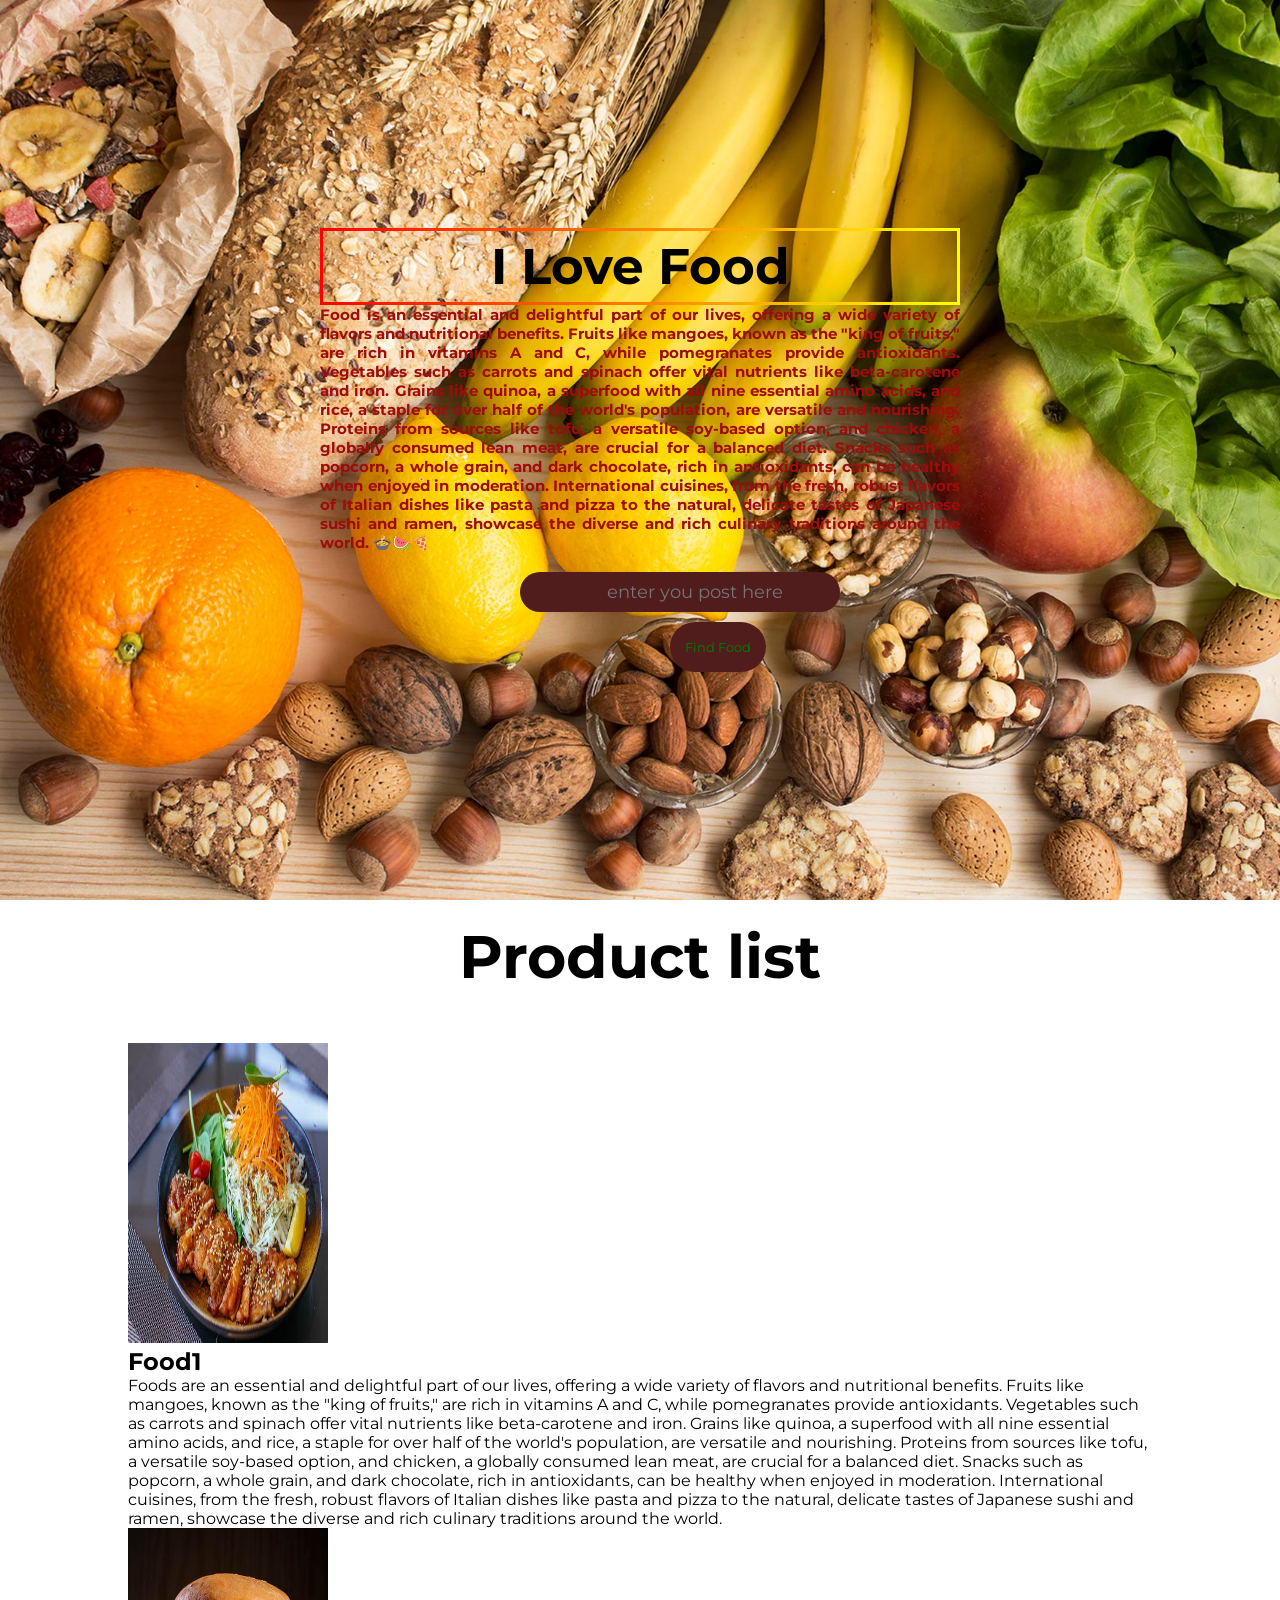
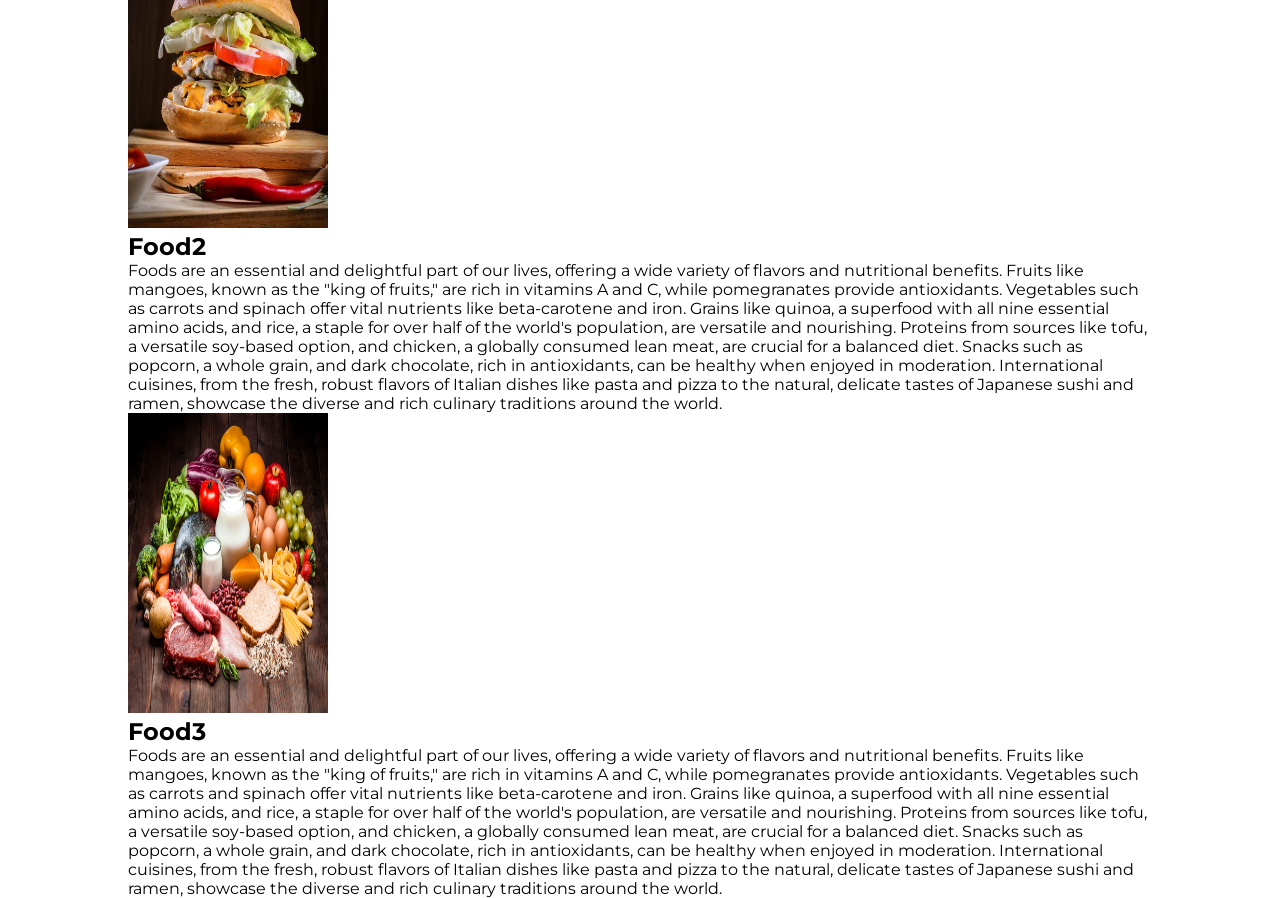
==== index.html @ 42e9f25b "portfolio management" ====
<!DOCTYPE html>
<html lang="en">
<head>
    <meta charset="UTF-8">
    <meta name="viewport" content="width=device-width, initial-scale=1.0">
    <title>mini css project</title>
    <link rel="stylesheet" href="styles.css"
</head>
<body>
    <section id="hero-img">
        <div class="hero-wrapper">
            <h1>I Love Food</h1>
            <p>
                Food is an essential and delightful part of our lives, offering a wide variety of flavors and nutritional benefits. Fruits like mangoes, known as the "king of fruits," are rich in vitamins A and C, while pomegranates provide antioxidants. Vegetables such as carrots and spinach offer vital nutrients like beta-carotene and iron. Grains like quinoa, a superfood with all nine essential amino acids, and rice, a staple for over half of the world's population, are versatile and nourishing. Proteins from sources like tofu, a versatile soy-based option, and chicken, a globally consumed lean meat, are crucial for a balanced diet. Snacks such as popcorn, a whole grain, and dark chocolate, rich in antioxidants, can be healthy when enjoyed in moderation. International cuisines, from the fresh, robust flavors of Italian dishes like pasta and pizza to the natural, delicate tastes of Japanese sushi and ramen, showcase the diverse and rich culinary traditions around the world. 🍲🍉🍕
            </p>
            <form action="" class="form-code">
                <input type="text" placeholder="enter you post here" /><br>
                <button type="submit">Find Food</button>
            </form>
        </div>
    </section>
    <h1 style="text-align: center; margin-top:20px; font-size:60px; ">Product list</h1>
    <section class="product">
        <div class="produc-list">
            <img src="images/food1.jpg" alt="" width="200" height="300" />
            <h2 class="product-heading">Food1</h2>
            <p>
              Foods are an essential and delightful part of our lives, offering a wide variety of flavors and nutritional benefits. Fruits like mangoes, known as the "king of fruits," are rich in vitamins A and C, while pomegranates provide antioxidants. Vegetables such as carrots and spinach offer vital nutrients like beta-carotene and iron. Grains like quinoa, a superfood with all nine essential amino acids, and rice, a staple for over half of the world's population, are versatile and nourishing. Proteins from sources like tofu, a versatile soy-based option, and chicken, a globally consumed lean meat, are crucial for a balanced diet. Snacks such as popcorn, a whole grain, and dark chocolate, rich in antioxidants, can be healthy when enjoyed in moderation. International cuisines, from the fresh, robust flavors of Italian dishes like pasta and pizza to the natural, delicate tastes of Japanese sushi and ramen, showcase the diverse and rich culinary traditions around the world.
            </p>
        </div>
        <div class="produc-list">
            <img src="images/food2.jpg" alt="" width="200" height="300" />
            <h2 class="product-heading">Food2</h2>
            <p>
              Foods are an essential and delightful part of our lives, offering a wide variety of flavors and nutritional benefits. Fruits like mangoes, known as the "king of fruits," are rich in vitamins A and C, while pomegranates provide antioxidants. Vegetables such as carrots and spinach offer vital nutrients like beta-carotene and iron. Grains like quinoa, a superfood with all nine essential amino acids, and rice, a staple for over half of the world's population, are versatile and nourishing. Proteins from sources like tofu, a versatile soy-based option, and chicken, a globally consumed lean meat, are crucial for a balanced diet. Snacks such as popcorn, a whole grain, and dark chocolate, rich in antioxidants, can be healthy when enjoyed in moderation. International cuisines, from the fresh, robust flavors of Italian dishes like pasta and pizza to the natural, delicate tastes of Japanese sushi and ramen, showcase the diverse and rich culinary traditions around the world.  
            </p>
        </div>
        <div class="produc-list">
            <img src="images/food3.jpg" alt="" width="200" height="300" />
            <h2 class="product-heading">Food3</h2>
            <p>
              Foods are an essential and delightful part of our lives, offering a wide variety of flavors and nutritional benefits. Fruits like mangoes, known as the "king of fruits," are rich in vitamins A and C, while pomegranates provide antioxidants. Vegetables such as carrots and spinach offer vital nutrients like beta-carotene and iron. Grains like quinoa, a superfood with all nine essential amino acids, and rice, a staple for over half of the world's population, are versatile and nourishing. Proteins from sources like tofu, a versatile soy-based option, and chicken, a globally consumed lean meat, are crucial for a balanced diet. Snacks such as popcorn, a whole grain, and dark chocolate, rich in antioxidants, can be healthy when enjoyed in moderation. International cuisines, from the fresh, robust flavors of Italian dishes like pasta and pizza to the natural, delicate tastes of Japanese sushi and ramen, showcase the diverse and rich culinary traditions around the world.  
            </p>
        </div>
    </section>
</body>
</html>
---- styles.css ----
@import url('https://fonts.googleapis.com/css2?family=Chango&family=Montserrat:ital,wght@0,100..900;1,100..900&family=Roboto:wght@100;400&display=swap');


* {
    margin: 0;
    padding: 0;
    box-sizing: border-box;
    font-family: "Montserrat", serif;
}

#hero-img {
    background-image: url("images/food5.jpg");
    width: 100%;
    height: 100vh;
    background-position: center center;
    background-size: cover;
    background-repeat: no-repeat;
    position: relative;
}

.hero-wrapper {
    color: #fff;
    position: absolute;
    top: 50%;
    left: 50%;
    transform: translate(-50%, -50%);
}

.hero-wrapper h1 {
    font-size: 50px;
    font-weight: bold;
    text-align: center;
    color: black;
    border: 3px solid;
    padding: 5px;
    border-image: linear-gradient(to right, red, yellow);
    border-image-slice: 1;
}

.hero-wrapper p {
    text-align: center;
    font-size: 15px;
    color: rgb(158, 12, 12);
    /* background-color: rgba(0, 0, 255, 0.141); */
    text-align: justify;
    font-weight: bold;
}

.hero-wrapper .form-code {
    display: block;
    width: 100%;
    margin-left: 200px;
    margin-top: 20px;
}

.hero-wrapper .form-code input {
    border-radius: 30px;
    height: 40px;
    width: 50%;
    outline: none;
    border: none;
    background-color: rgb(80, 28, 28);
    color: white;
    font-size: large;
    text-align: center;
}

.hero-wrapper .form-code input::placeholder {
    padding-left: 30px;
}

.hero-wrapper .form-code button {
    width: 15%;
    height: 50px;
    margin-top: 10px;
    text-align: center;
    margin-left: 150px;
    border-radius: 30px;
    outline: none;
    border: none;
    background-color: rgb(80, 28, 28);
    color: green;
    transition: 0.5s;
}

.hero-wrapper .form-code button:hover {
    background-color: transparent;
    border: 2px solid black;
}

/* product List */
.product {
    width: 80%;
    margin-left: auto;
    margin-right: auto;
    margin-top: 50px;
}

.product-list {
    float: left;
    width: 33.33%;

}
 .product-list img {
    display: flex;
 }

 .product-list h2 {
    text-align: center;
 }
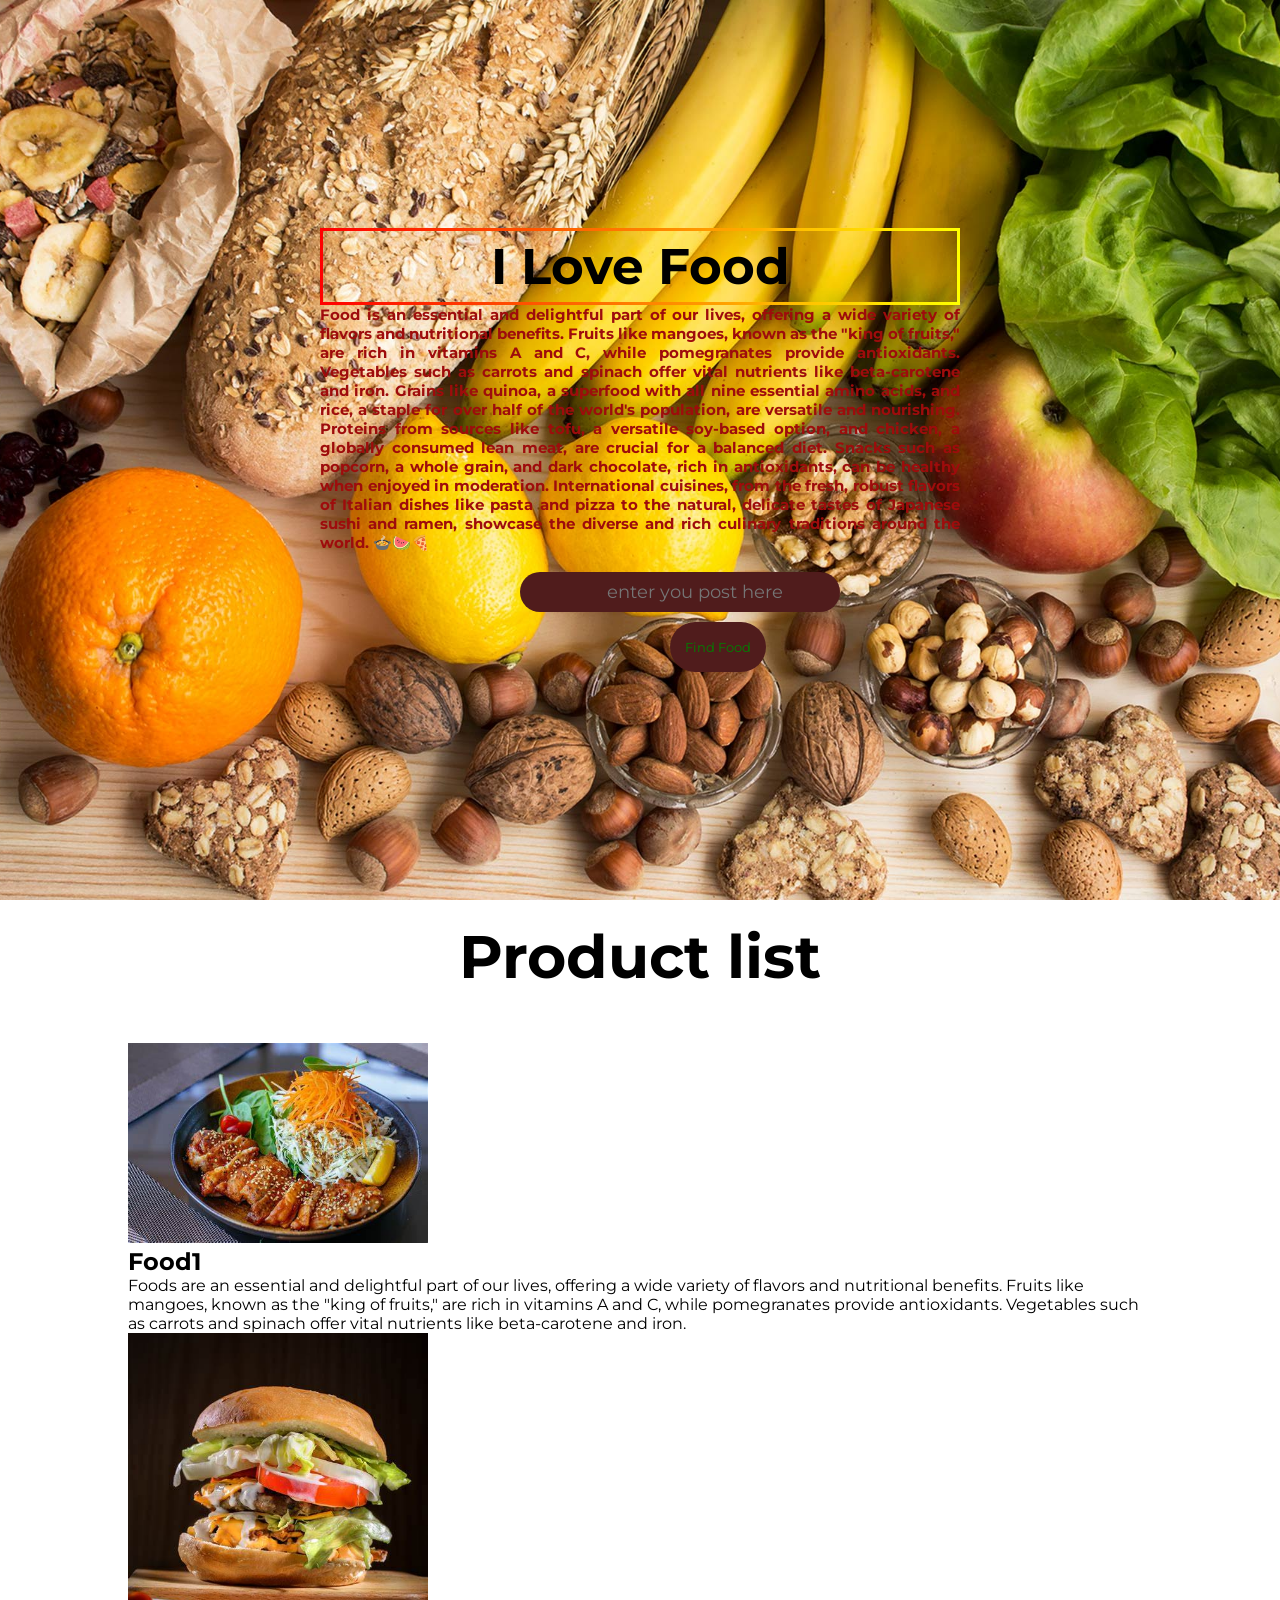
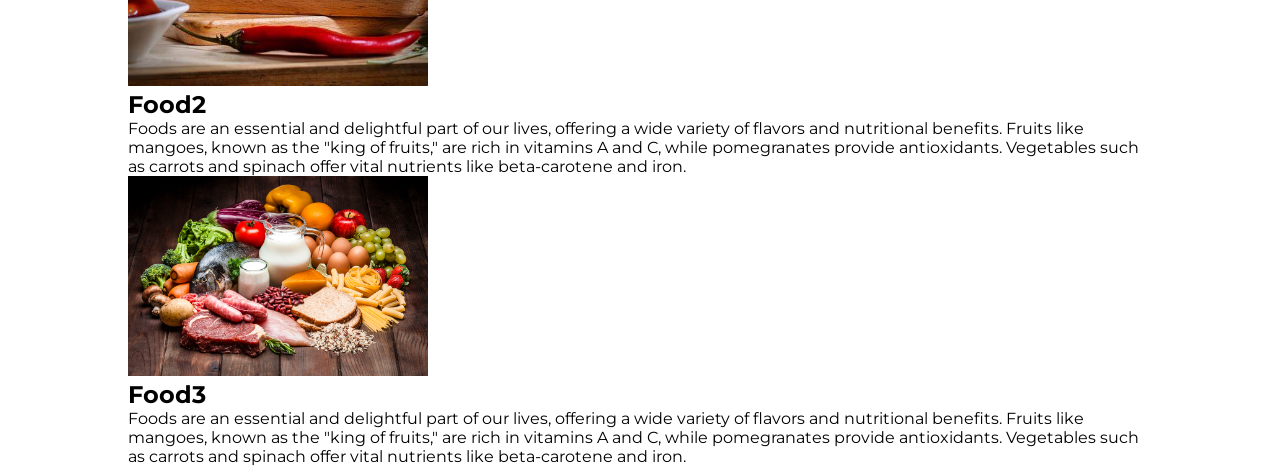
==== commit 79d9b142: "latest" ====
--- a/index.html
+++ b/index.html
@@ -22,24 +22,24 @@
     <h1 style="text-align: center; margin-top:20px; font-size:60px; ">Product list</h1>
     <section class="product">
         <div class="produc-list">
-            <img src="images/food1.jpg" alt="" width="200" height="300" />
+            <img src="images/food1.jpg" alt="" width="300" height="auto" />
             <h2 class="product-heading">Food1</h2>
             <p>
-              Foods are an essential and delightful part of our lives, offering a wide variety of flavors and nutritional benefits. Fruits like mangoes, known as the "king of fruits," are rich in vitamins A and C, while pomegranates provide antioxidants. Vegetables such as carrots and spinach offer vital nutrients like beta-carotene and iron. Grains like quinoa, a superfood with all nine essential amino acids, and rice, a staple for over half of the world's population, are versatile and nourishing. Proteins from sources like tofu, a versatile soy-based option, and chicken, a globally consumed lean meat, are crucial for a balanced diet. Snacks such as popcorn, a whole grain, and dark chocolate, rich in antioxidants, can be healthy when enjoyed in moderation. International cuisines, from the fresh, robust flavors of Italian dishes like pasta and pizza to the natural, delicate tastes of Japanese sushi and ramen, showcase the diverse and rich culinary traditions around the world.
+              Foods are an essential and delightful part of our lives, offering a wide variety of flavors and nutritional benefits. Fruits like mangoes, known as the "king of fruits," are rich in vitamins A and C, while pomegranates provide antioxidants. Vegetables such as carrots and spinach offer vital nutrients like beta-carotene and iron.
             </p>
         </div>
         <div class="produc-list">
-            <img src="images/food2.jpg" alt="" width="200" height="300" />
+            <img src="images/food2.jpg" alt="" width="300" height="auto" />
             <h2 class="product-heading">Food2</h2>
             <p>
-              Foods are an essential and delightful part of our lives, offering a wide variety of flavors and nutritional benefits. Fruits like mangoes, known as the "king of fruits," are rich in vitamins A and C, while pomegranates provide antioxidants. Vegetables such as carrots and spinach offer vital nutrients like beta-carotene and iron. Grains like quinoa, a superfood with all nine essential amino acids, and rice, a staple for over half of the world's population, are versatile and nourishing. Proteins from sources like tofu, a versatile soy-based option, and chicken, a globally consumed lean meat, are crucial for a balanced diet. Snacks such as popcorn, a whole grain, and dark chocolate, rich in antioxidants, can be healthy when enjoyed in moderation. International cuisines, from the fresh, robust flavors of Italian dishes like pasta and pizza to the natural, delicate tastes of Japanese sushi and ramen, showcase the diverse and rich culinary traditions around the world.  
+              Foods are an essential and delightful part of our lives, offering a wide variety of flavors and nutritional benefits. Fruits like mangoes, known as the "king of fruits," are rich in vitamins A and C, while pomegranates provide antioxidants. Vegetables such as carrots and spinach offer vital nutrients like beta-carotene and iron.
             </p>
         </div>
         <div class="produc-list">
-            <img src="images/food3.jpg" alt="" width="200" height="300" />
+            <img src="images/food3.jpg" alt="" width="300" height="auto" />
             <h2 class="product-heading">Food3</h2>
             <p>
-              Foods are an essential and delightful part of our lives, offering a wide variety of flavors and nutritional benefits. Fruits like mangoes, known as the "king of fruits," are rich in vitamins A and C, while pomegranates provide antioxidants. Vegetables such as carrots and spinach offer vital nutrients like beta-carotene and iron. Grains like quinoa, a superfood with all nine essential amino acids, and rice, a staple for over half of the world's population, are versatile and nourishing. Proteins from sources like tofu, a versatile soy-based option, and chicken, a globally consumed lean meat, are crucial for a balanced diet. Snacks such as popcorn, a whole grain, and dark chocolate, rich in antioxidants, can be healthy when enjoyed in moderation. International cuisines, from the fresh, robust flavors of Italian dishes like pasta and pizza to the natural, delicate tastes of Japanese sushi and ramen, showcase the diverse and rich culinary traditions around the world.  
+              Foods are an essential and delightful part of our lives, offering a wide variety of flavors and nutritional benefits. Fruits like mangoes, known as the "king of fruits," are rich in vitamins A and C, while pomegranates provide antioxidants. Vegetables such as carrots and spinach offer vital nutrients like beta-carotene and iron.
             </p>
         </div>
     </section>
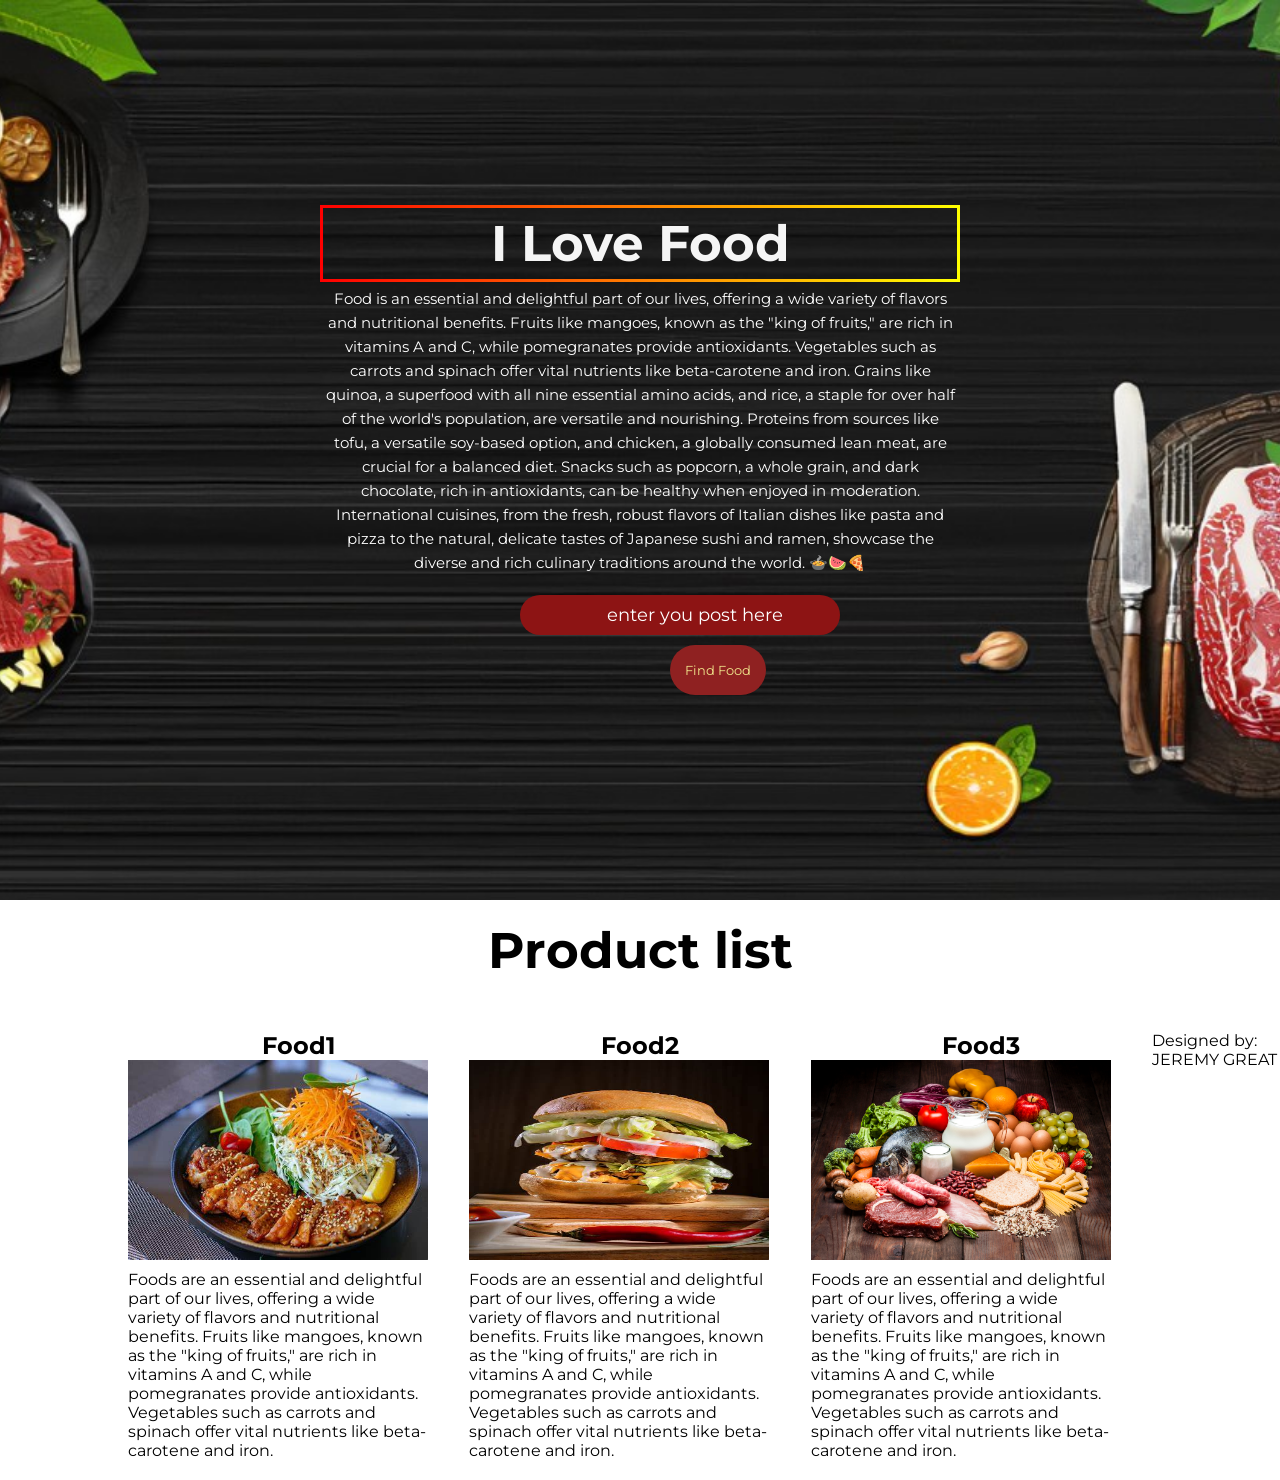
==== commit 3547d288: "Added code to the site" ====
--- a/index.html
+++ b/index.html
@@ -19,29 +19,32 @@
             </form>
         </div>
     </section>
-    <h1 style="text-align: center; margin-top:20px; font-size:60px; ">Product list</h1>
+    <h1 style="text-align: center; margin-top:20px; font-size:50px; ">Product list</h1>
     <section class="product">
-        <div class="produc-list">
+        <div class="product-list">
+            <h2>Food1</h2>
             <img src="images/food1.jpg" alt="" width="300" height="auto" />
-            <h2 class="product-heading">Food1</h2>
             <p>
               Foods are an essential and delightful part of our lives, offering a wide variety of flavors and nutritional benefits. Fruits like mangoes, known as the "king of fruits," are rich in vitamins A and C, while pomegranates provide antioxidants. Vegetables such as carrots and spinach offer vital nutrients like beta-carotene and iron.
             </p>
         </div>
-        <div class="produc-list">
-            <img src="images/food2.jpg" alt="" width="300" height="auto" />
-            <h2 class="product-heading">Food2</h2>
+        <div class="product-list">
+            <h2>Food2</h2>
+            <img src="images/food2.jpg" alt="" width="300" height="200" />
             <p>
               Foods are an essential and delightful part of our lives, offering a wide variety of flavors and nutritional benefits. Fruits like mangoes, known as the "king of fruits," are rich in vitamins A and C, while pomegranates provide antioxidants. Vegetables such as carrots and spinach offer vital nutrients like beta-carotene and iron.
             </p>
         </div>
-        <div class="produc-list">
+        <div class="product-list">
+            <h2>Food3</h2>
             <img src="images/food3.jpg" alt="" width="300" height="auto" />
-            <h2 class="product-heading">Food3</h2>
             <p>
               Foods are an essential and delightful part of our lives, offering a wide variety of flavors and nutritional benefits. Fruits like mangoes, known as the "king of fruits," are rich in vitamins A and C, while pomegranates provide antioxidants. Vegetables such as carrots and spinach offer vital nutrients like beta-carotene and iron.
             </p>
         </div>
     </section>
+    <footer class="courtesy">
+        <p>Designed by: JEREMY GREAT</p>
+    </footer>
 </body>
 </html>
--- a/styles.css
+++ b/styles.css
@@ -10,7 +10,7 @@
 }
 
 #hero-img {
-    background-image: url("images/food5.jpg");
+    background-image: url("images/current.jpeg");
     width: 100%;
     height: 100vh;
     background-position: center center;
@@ -31,7 +31,7 @@
     font-size: 50px;
     font-weight: bold;
     text-align: center;
-    color: black;
+    color: whitesmoke;
     border: 3px solid;
     padding: 5px;
     border-image: linear-gradient(to right, red, yellow);
@@ -41,10 +41,11 @@
 .hero-wrapper p {
     text-align: center;
     font-size: 15px;
-    color: rgb(158, 12, 12);
-    /* background-color: rgba(0, 0, 255, 0.141); */
-    text-align: justify;
-    font-weight: bold;
+    color: white;
+    margin: 5px;
+    line-height: 1.6;
+    /* text-align: justify; */
+    /* font-weight: bold; */
 }
 
 .hero-wrapper .form-code {
@@ -60,7 +61,7 @@
     width: 50%;
     outline: none;
     border: none;
-    background-color: rgb(80, 28, 28);
+    background-color: rgb(141, 20, 20);
     color: white;
     font-size: large;
     text-align: center;
@@ -68,6 +69,7 @@
 
 .hero-wrapper .form-code input::placeholder {
     padding-left: 30px;
+    color: white;
 }
 
 .hero-wrapper .form-code button {
@@ -79,14 +81,14 @@
     border-radius: 30px;
     outline: none;
     border: none;
-    background-color: rgb(80, 28, 28);
-    color: green;
+    background-color: rgb(143, 33, 33);
+    color: khaki;
     transition: 0.5s;
 }
 
 .hero-wrapper .form-code button:hover {
     background-color: transparent;
-    border: 2px solid black;
+    border: 2px solid greenyellow;
 }
 
 /* product List */
@@ -100,12 +102,18 @@
 .product-list {
     float: left;
     width: 33.33%;
+    margin-bottom: 20px;
 
 }
  .product-list img {
     display: flex;
+    margin-bottom: 10px;
  }
 
  .product-list h2 {
-    text-align: center;
+    text-align: center ;
+ }
+
+ .product-list p {
+    width: 300px;
  }
